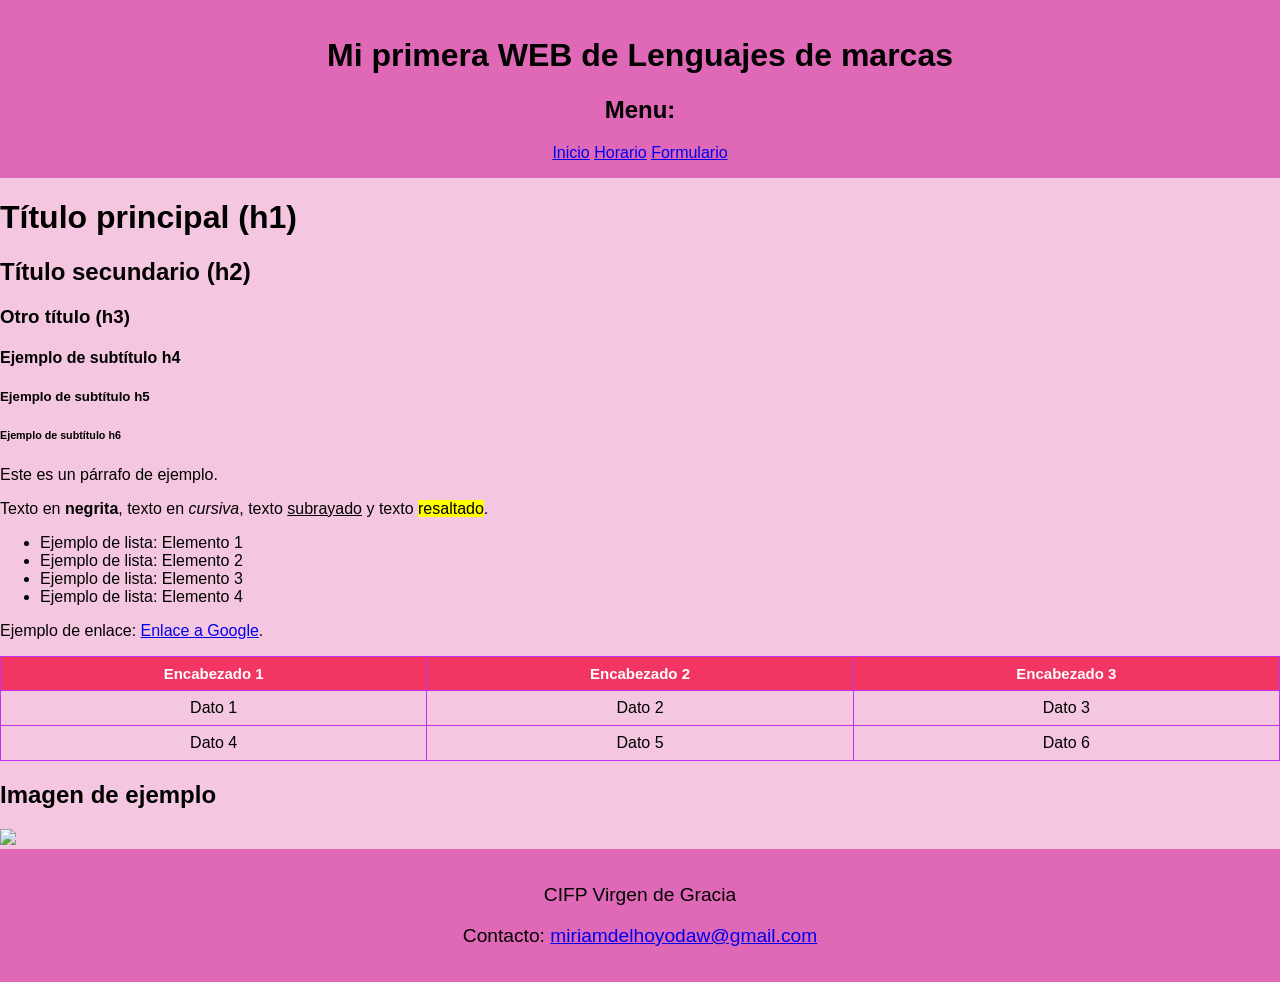
==== index.html @ cde8a62b "subir" ====
<!doctype html>
<html lang="es">
  <!-- Información del documento HTML -->
  <head>
    <meta charset="UTF-8" />
    <title>Inicio</title>

    <!-- en esta linea se enlaza el archivo de estilo (CSS)-->
    <link rel="stylesheet" href="CSS/estilo.css" />
  </head>

  <!--------BODY--(CUERPO)----------------------------------------------------->
  <body>
    <!-- HEADER (ENCABEZADO)-->
    <header>
      <h1>Mi primera WEB de Lenguajes de marcas</h1>
      <h2>Menu:</h2>
      <nav>
        <a href="index.html">Inicio</a>
        <a href="horario.html">Horario</a>
        <a href="formulario.html">Formulario</a>
      </nav>
    </header>

    <!-- MAIN (CONTENIDO)-->
    <main>
      <!-- Títulos -->
      <h1>Título principal (h1)</h1>
      <h2>Título secundario (h2)</h2>
      <h3>Otro título (h3)</h3>
      <h4>Ejemplo de subtítulo h4</h4>
      <h5>Ejemplo de subtítulo h5</h5>
      <h6>Ejemplo de subtítulo h6</h6>
      

      <!-- Texto -->
      <p>Este es un párrafo de ejemplo.</p>

      <p>
        Texto en <strong>negrita</strong>, texto en <em>cursiva</em>, texto
        <u>subrayado</u> y texto <mark>resaltado</mark>.
      </p>

      <ul>
        <li>Ejemplo de lista: Elemento 1</li>
        <li>Ejemplo de lista: Elemento 2</li>
        <li>Ejemplo de lista: Elemento 3</li>
        <li>Ejemplo de lista: Elemento 4</li>
      </ul>
      <p>
        Ejemplo de enlace:
        <a href="https://www.google.com">Enlace a Google</a>.
      </p>

      <table>
        <thead>
          <tr>
            <th>Encabezado 1</th>
            <th>Encabezado 2</th>
            <th>Encabezado 3</th>
          </tr>
        </thead>
        <tbody>
          <tr>
            <td>Dato 1</td>
            <td>Dato 2</td>
            <td>Dato 3</td>
          </tr>
          <tr>
            <td>Dato 4</td>
            <td>Dato 5</td>
            <td>Dato 6</td>
          </tr>
        </tbody>
      </table>

      <h2>Imagen de ejemplo</h2>
      <img src="C:\Users\DAW-11\Documents\LMSGI\MI-PRIMERA-WEB\IMG\setup.jpg" />
    </main>

    <!-- FOOTER (PIE DE PÁGINA)-->
    <footer>
      <p>CIFP Virgen de Gracia</p>
      <p>
        Contacto:
        <a href="mailto:miriamdelhoyodaw@gmail.com"
          >miriamdelhoyodaw@gmail.com</a
        >
      </p>
    </footer>
    <!--------------------------------------------------------------->
  </body>
</html>
---- CSS/estilo.css ----
header, footer{
    background-color: #df68b7;
    padding: 1rem;
    text-align: center;
}

footer{
    font-size: 1.2rem;
    text-align: center;
}

table {
    width: 100%;
    border-collapse: collapse;
   margin-top: 1rem;
}

th, td {
    border: 1px solid #bd35f3;
    padding: 0.5rem;
    text-align: left;
    text-align: center;
}

thead{
    background-color: #f33564;
    color: white;
    font-size: 15px;
}

.fdh{
    background-color: #db8a9f;
    color: rgb(2, 1, 1);
    font-size: 15px;
}

fieldest{
    background-color: #d4234f;
    color: white;
    font-size: 15px;
}

body {
    font-family: "comic sans ms", cursive, sans-serif;
    margin: 0;
    padding: 0;
    background-color: #f5c6e0;
}

.PRG {
    background-color: #67afeb;
    color: rgb(12, 11, 11);
    font-size: 15px;
}

.SINF {
    background-color: #e7e184;
    color: rgb(2, 1, 1);
    font-size: 15px;
}

.BD {
    background-color: #f17ea4;
    color: rgb(2, 1, 1);
    font-size: 15px;
}   

.LM {
    background-color: #e994fa;
    color: rgb(2, 1, 1);
    font-size: 15px;
}

.DIGI {
    background-color: #a9f3ca;
    color: rgb(2, 1, 1);
    font-size: 15px;
}

.PROYT  {
    background-color: #f5b29e;
    color: rgb(2, 1, 1);
    font-size: 15px;
}   

.ENT {
    background-color: #f5b29e;
    color: rgb(2, 1, 1);
    font-size: 15px;
}   

.SOST {
    background-color: #ec616d;
    color: rgb(2, 1, 1);
    font-size: 15px;
}
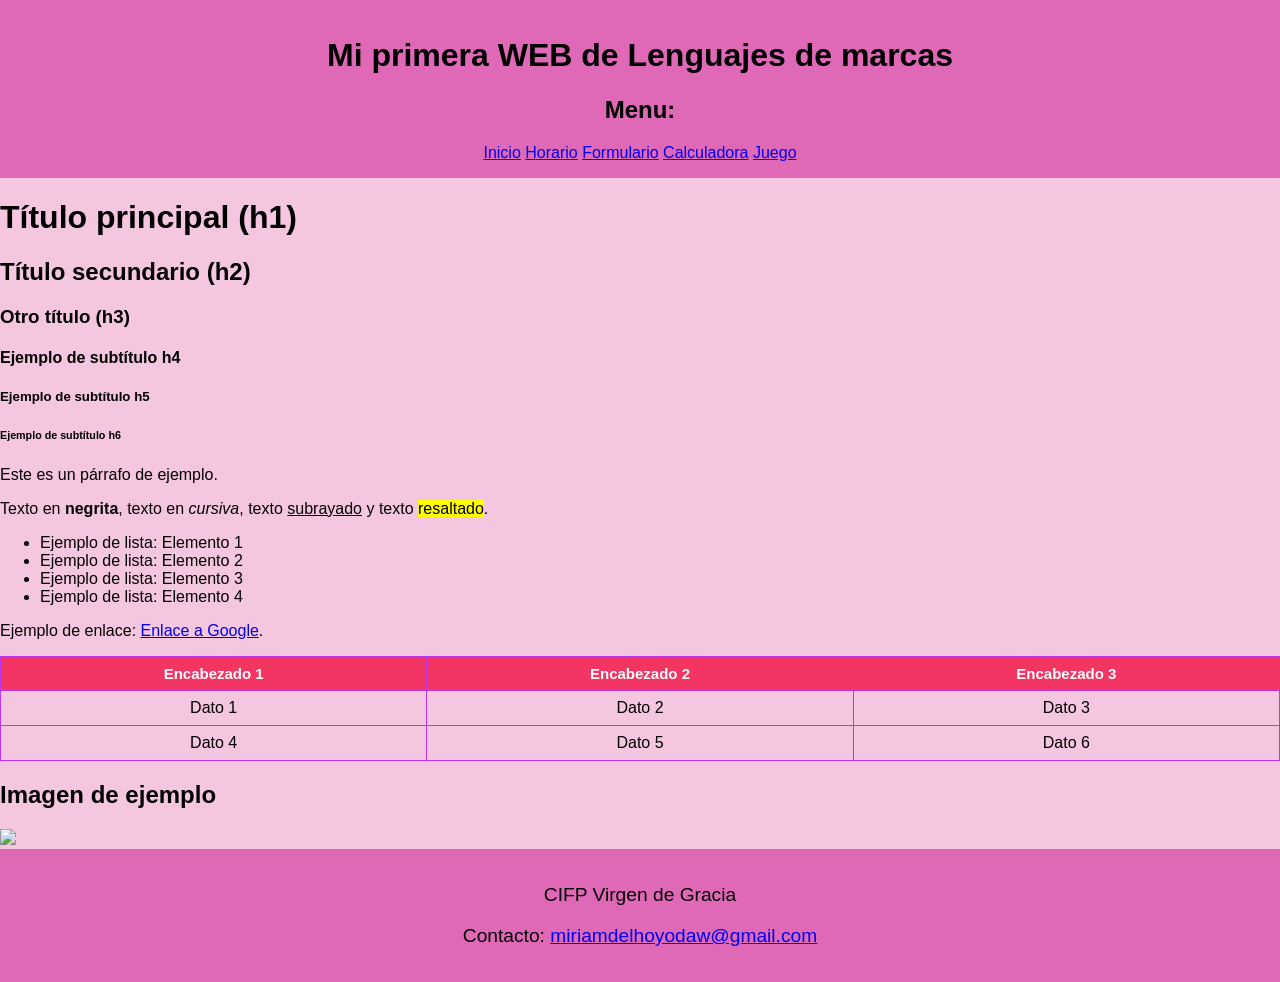
==== commit 8df60810: "subir" ====
--- a/index.html
+++ b/index.html
@@ -19,6 +19,8 @@
         <a href="index.html">Inicio</a>
         <a href="horario.html">Horario</a>
         <a href="formulario.html">Formulario</a>
+        <a href="calculadora.html">Calculadora</a>
+        <a href="PiedraPapelTijera.html">Juego</a> 
       </nav>
     </header>
 
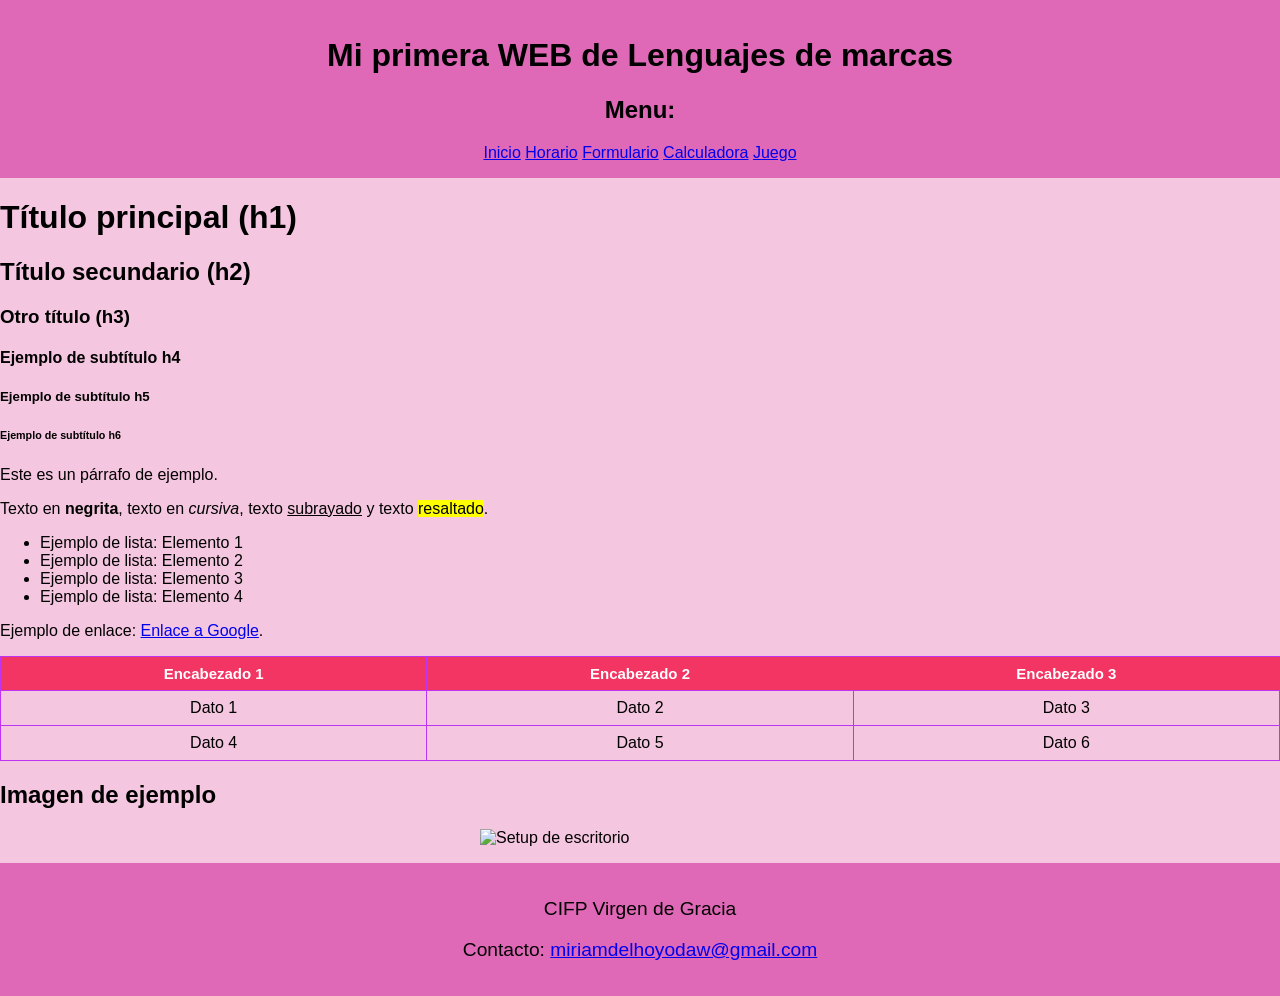
==== commit 657cd36e: "subir" ====
--- a/index.html
+++ b/index.html
@@ -6,7 +6,7 @@
     <title>Inicio</title>
 
     <!-- en esta linea se enlaza el archivo de estilo (CSS)-->
-    <link rel="stylesheet" href="CSS/estilo.css" />
+    <link rel="stylesheet" href="css/estilo.css" />
   </head>
 
   <!--------BODY--(CUERPO)----------------------------------------------------->
@@ -77,7 +77,7 @@
       </table>
 
       <h2>Imagen de ejemplo</h2>
-      <img src="C:\Users\DAW-11\Documents\LMSGI\MI-PRIMERA-WEB\IMG\setup.jpg" />
+      <img class="imagen-setup" src="img/setup.jpg" alt="Setup de escritorio" />
     </main>
 
     <!-- FOOTER (PIE DE PÁGINA)-->
--- a/css/estilo.css
+++ b/css/estilo.css
@@ -0,0 +1,104 @@
+header, footer{
+    background-color: #df68b7;
+    padding: 1rem;
+    text-align: center;
+}
+
+footer{
+    font-size: 1.2rem;
+    text-align: center;
+}
+
+table {
+    width: 100%;
+    border-collapse: collapse;
+   margin-top: 1rem;
+}
+
+th, td {
+    border: 1px solid #bd35f3;
+    padding: 0.5rem;
+    text-align: left;
+    text-align: center;
+}
+
+thead{
+    background-color: #f33564;
+    color: white;
+    font-size: 15px;
+}
+
+.fdh{
+    background-color: #db8a9f;
+    color: rgb(2, 1, 1);
+    font-size: 15px;
+}
+
+fieldest{
+    background-color: #d4234f;
+    color: white;
+    font-size: 15px;
+}
+
+body {
+    font-family: "comic sans ms", cursive, sans-serif;
+    margin: 0;
+    padding: 0;
+    background-color: #f5c6e0;
+}
+
+.imagen-setup {
+    display: block;
+    width: 100%;
+    max-width: 320px;
+    height: auto;
+    margin: 1rem auto;
+}
+
+.PRG {
+    background-color: #67afeb;
+    color: rgb(12, 11, 11);
+    font-size: 15px;
+}
+
+.SINF {
+    background-color: #e7e184;
+    color: rgb(2, 1, 1);
+    font-size: 15px;
+}
+
+.BD {
+    background-color: #f17ea4;
+    color: rgb(2, 1, 1);
+    font-size: 15px;
+}   
+
+.LM {
+    background-color: #e994fa;
+    color: rgb(2, 1, 1);
+    font-size: 15px;
+}
+
+.DIGI {
+    background-color: #a9f3ca;
+    color: rgb(2, 1, 1);
+    font-size: 15px;
+}
+
+.PROYT  {
+    background-color: #f5b29e;
+    color: rgb(2, 1, 1);
+    font-size: 15px;
+}   
+
+.ENT {
+    background-color: #f5b29e;
+    color: rgb(2, 1, 1);
+    font-size: 15px;
+}   
+
+.SOST {
+    background-color: #ec616d;
+    color: rgb(2, 1, 1);
+    font-size: 15px;
+}   
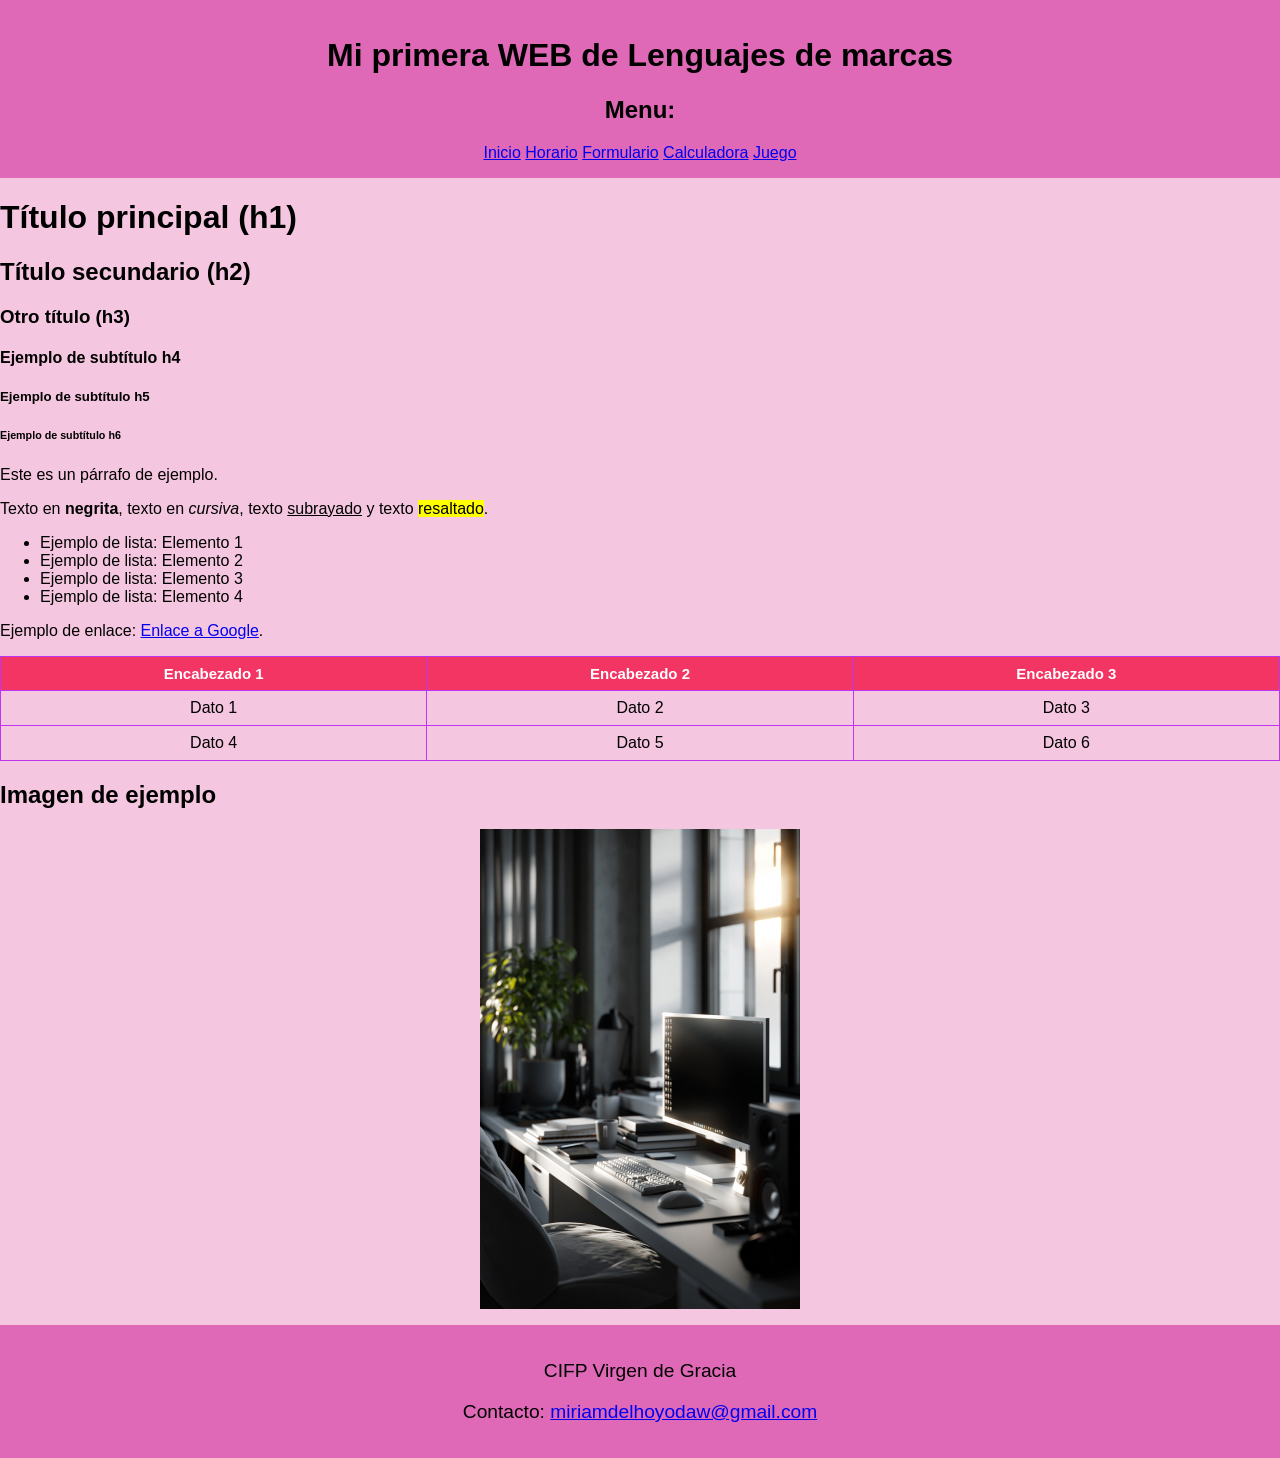
==== commit e0dcb763: "subir" ====
--- a/index.html
+++ b/index.html
@@ -77,7 +77,7 @@
       </table>
 
       <h2>Imagen de ejemplo</h2>
-      <img class="imagen-setup" src="img/setup.jpg" alt="Setup de escritorio" />
+      <img class="imagen-setup" src="IMG/setup.jpg" alt="Setup de escritorio" />
     </main>
 
     <!-- FOOTER (PIE DE PÁGINA)-->
--- a/css/estilo.css
+++ b/css/estilo.css
@@ -34,7 +34,7 @@
     font-size: 15px;
 }
 
-fieldest{
+fieldset{
     background-color: #d4234f;
     color: white;
     font-size: 15px;
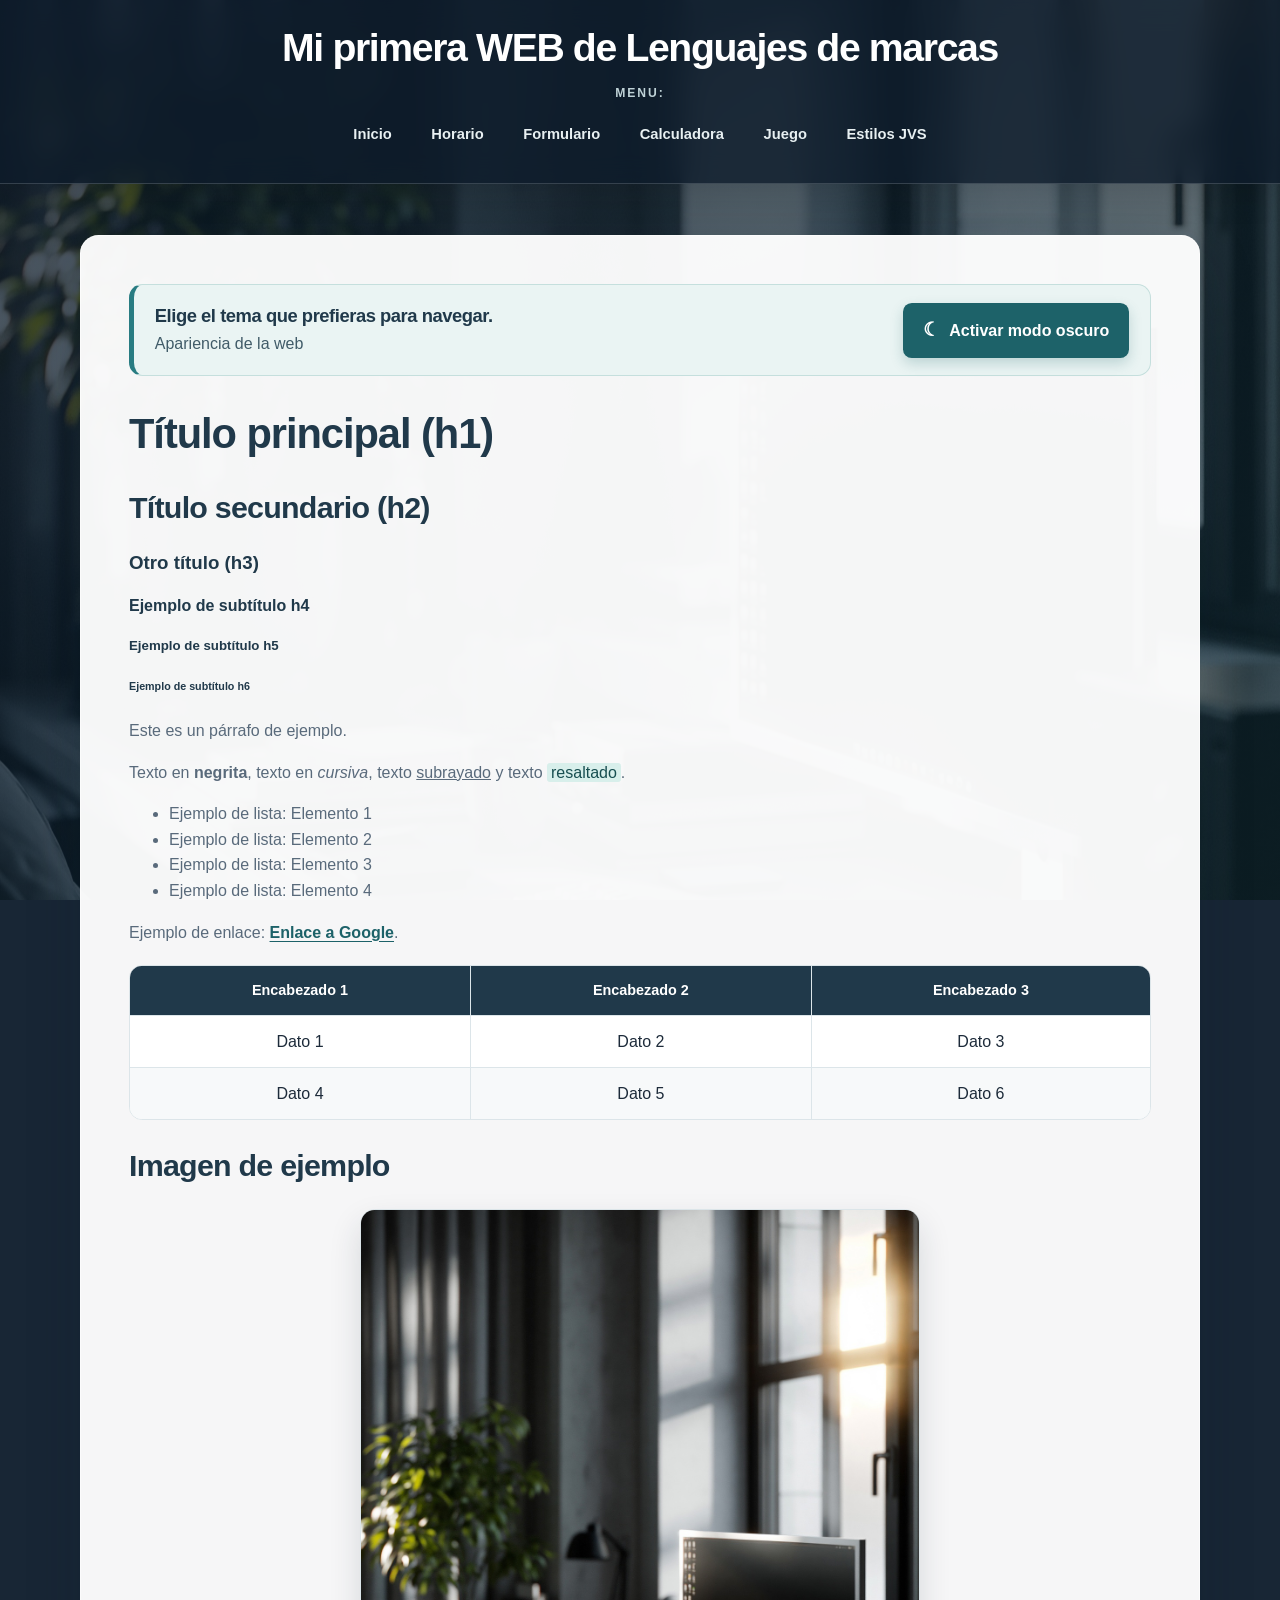
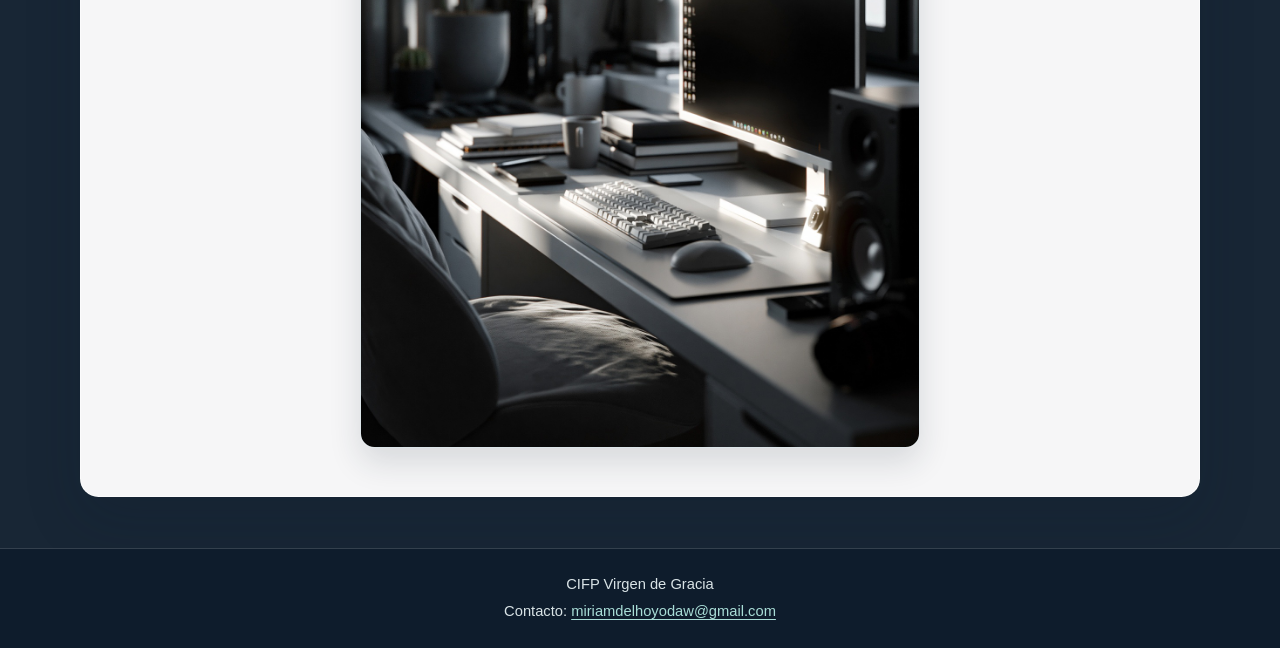
==== commit ab922d6d: "integrar modo oscuro y claro" ====
--- a/index.html
+++ b/index.html
@@ -7,6 +7,8 @@
 
     <!-- en esta linea se enlaza el archivo de estilo (CSS)-->
     <link rel="stylesheet" href="css/estilo.css" />
+    <link id="tema-oscuro" rel="stylesheet" href="css/oscuro.css" disabled />
+    <script src="js/cambiarmodo.js" defer></script>
   </head>
 
   <!--------BODY--(CUERPO)----------------------------------------------------->
@@ -20,12 +22,20 @@
         <a href="horario.html">Horario</a>
         <a href="formulario.html">Formulario</a>
         <a href="calculadora.html">Calculadora</a>
-        <a href="PiedraPapelTijera.html">Juego</a> 
+        <a href="PiedraPapelTijera.html">Juego</a>
+        <a href="EstilosJVS.html">Estilos JVS</a>
       </nav>
     </header>
 
     <!-- MAIN (CONTENIDO)-->
     <main>
+      <section class="selector-tema" aria-label="Apariencia de la web">
+        <div>
+          <h2>Elige el tema que prefieras para navegar.</h2>
+          <p>Apariencia de la web</p>
+        </div>
+        <button type="button" class="theme-toggle-home" data-cambiar-modo aria-pressed="false" onclick="cambiarModo()">Activar modo oscuro</button>
+      </section>
       <!-- Títulos -->
       <h1>Título principal (h1)</h1>
       <h2>Título secundario (h2)</h2>
--- a/css/estilo.css
+++ b/css/estilo.css
@@ -1,104 +1,537 @@
-header, footer{
-    background-color: #df68b7;
-    padding: 1rem;
+:root {
+    color-scheme: light;
+    --tinta: #1d2b3a;
+    --tinta-suave: #596a7b;
+    --papel: #ffffff;
+    --acento: #287c82;
+    --acento-oscuro: #1d6269;
+    --linea: #dce5e9;
+    --sombra: 0 1.25rem 3.5rem rgb(11 25 42 / 18%);
+}
+
+* {
+    box-sizing: border-box;
+}
+
+html {
+    scroll-behavior: smooth;
+}
+
+body {
+    display: flex;
+    min-height: 100vh;
+    flex-direction: column;
+    margin: 0;
+    color: var(--tinta);
+    background-color: #182635;
+    background-image:
+        linear-gradient(135deg, rgb(13 27 43 / 78%), rgb(20 49 59 / 58%)),
+        url("../IMG/setup.jpg");
+    background-position: center, center 42%;
+    background-size: cover;
+    background-attachment: fixed;
+    font-family: "Segoe UI", "Helvetica Neue", Arial, sans-serif;
+    font-size: 1rem;
+    line-height: 1.6;
+}
+
+body.pagina-formulario {
+    background-image:
+        linear-gradient(135deg, rgb(13 20 48 / 52%), rgb(37 19 53 / 38%)),
+        url("../IMG/formulario.jpg");
+    background-position: center, center;
+    background-size: cover;
+}
+
+body.pagina-horario {
+    background-image:
+        linear-gradient(135deg, rgb(13 27 43 / 70%), rgb(20 49 59 / 48%)),
+        url("../IMG/horario.jpg");
+    background-position: center, center;
+    background-size: cover;
+}
+
+body.pagina-horario main {
+    border-color: transparent;
+    background: transparent;
+    box-shadow: none;
+}
+
+body.pagina-horario main h1,
+body.pagina-horario main h2 {
+    color: #fff;
+}
+
+header,
+footer {
+    color: #f7fafb;
     text-align: center;
 }
 
-footer{
+header {
+    padding: 1.5rem clamp(1rem, 4vw, 3rem) 1.75rem;
+    border-bottom: 1px solid rgb(255 255 255 / 16%);
+    background: rgb(13 27 43 / 78%);
+    box-shadow: 0 0.6rem 2rem rgb(0 0 0 / 12%);
+    backdrop-filter: blur(14px);
+}
+
+header h1 {
+    margin: 0;
+    color: #fff;
+    font-size: clamp(1.65rem, 4vw, 2.45rem);
+    font-weight: 650;
+    letter-spacing: -0.035em;
+    line-height: 1.2;
+}
+
+header h2 {
+    margin: 0.8rem 0 0.65rem;
+    color: #bfd2d7;
+    font-size: 0.76rem;
+    font-weight: 700;
+    letter-spacing: 0.16em;
+    text-transform: uppercase;
+}
+
+nav {
+    display: flex;
+    flex-wrap: wrap;
+    justify-content: center;
+    gap: 0.45rem;
+}
+
+nav a,
+nav button {
+    display: inline-flex;
+    align-items: center;
+    min-height: 2.55rem;
+    padding: 0.5rem 0.95rem;
+    border: 1px solid transparent;
+    border-radius: 999px;
+    background: transparent;
+    color: #e8f0f2;
+    font-size: 0.92rem;
+    font-weight: 600;
+    text-decoration: none;
+    cursor: pointer;
+    transition: background-color 160ms ease, border-color 160ms ease, color 160ms ease;
+}
+
+nav a:hover,
+nav button:hover {
+    border-color: rgb(255 255 255 / 24%);
+    background: rgb(255 255 255 / 12%);
+    color: #fff;
+}
+
+nav a:focus-visible,
+a:focus-visible,
+button:focus-visible,
+input:focus-visible,
+select:focus-visible {
+    outline: 3px solid #65c5bd;
+    outline-offset: 3px;
+}
+
+main {
+    width: min(1120px, calc(100% - 2rem));
+    flex: 1;
+    margin: clamp(1.5rem, 4vw, 3.5rem) auto;
+    padding: clamp(1.25rem, 4vw, 3rem);
+    overflow-x: auto;
+    border: 1px solid rgb(255 255 255 / 65%);
+    border-radius: 1.15rem;
+    background: rgb(255 255 255 / 96%);
+    box-shadow: var(--sombra);
+}
+
+.selector-tema {
+    display: flex;
+    flex-wrap: wrap;
+    align-items: center;
+    justify-content: space-between;
+    gap: 1rem;
+    margin-bottom: 2rem;
+    padding: 1.1rem 1.3rem;
+    border: 1px solid #c5dfdd;
+    border-left: 5px solid var(--acento);
+    border-radius: 0.85rem;
+    background: #eaf4f3;
+}
+
+.selector-tema h2 {
+    margin: 0;
+    color: #20394a;
+    font-size: 1.15rem;
+}
+
+.selector-tema p {
+    margin: 0.25rem 0 0;
+    color: #405b68;
+}
+
+main .selector-tema button.theme-toggle-home {
+    min-height: 3.25rem;
+    padding: 0.75rem 1.25rem;
+    background: var(--acento-oscuro);
+    box-shadow: 0 0.35rem 0.8rem rgb(29 98 105 / 22%);
+    font-size: 1rem;
+}
+
+main .selector-tema button.theme-toggle-home::before {
+    margin-right: 0.55rem;
+    content: "☾";
     font-size: 1.2rem;
-    text-align: center;
+}
+
+main .selector-tema button.theme-toggle-home[aria-pressed="true"]::before {
+    content: "☀";
+}
+
+main .selector-tema button.theme-toggle-home:hover {
+    background: #124e55;
+}
+
+@media (max-width: 520px) {
+    .selector-tema button.theme-toggle-home {
+        width: 100%;
+    }
+}
+
+main h1,
+main h2,
+main h3,
+main h4,
+main h5,
+main h6 {
+    color: #20394a;
+    line-height: 1.25;
+}
+
+main h1,
+main h2 {
+    letter-spacing: -0.025em;
+}
+
+main h1 {
+    font-size: clamp(1.8rem, 4vw, 2.6rem);
+}
+
+main h2 {
+    font-size: clamp(1.4rem, 3vw, 1.9rem);
+}
+
+main p,
+main li {
+    color: var(--tinta-suave);
+}
+
+main a {
+    color: var(--acento-oscuro);
+    font-weight: 600;
+    text-underline-offset: 0.2em;
+}
+
+main a:hover {
+    color: #124e55;
+}
+
+mark {
+    padding: 0.05em 0.25em;
+    border-radius: 0.2em;
+    background: #d8efeb;
+    color: #174e50;
 }
 
 table {
     width: 100%;
-    border-collapse: collapse;
-   margin-top: 1rem;
-}
-
-th, td {
-    border: 1px solid #bd35f3;
-    padding: 0.5rem;
-    text-align: left;
+    margin-top: 1.25rem;
+    overflow: hidden;
+    border: 1px solid var(--linea);
+    border-collapse: separate;
+    border-spacing: 0;
+    border-radius: 0.8rem;
+    background: var(--papel);
+}
+
+th,
+td {
+    padding: 0.8rem 0.7rem;
+    border-right: 1px solid var(--linea);
+    border-bottom: 1px solid var(--linea);
     text-align: center;
 }
 
-thead{
-    background-color: #f33564;
-    color: white;
-    font-size: 15px;
-}
-
-.fdh{
-    background-color: #db8a9f;
-    color: rgb(2, 1, 1);
-    font-size: 15px;
-}
-
-fieldset{
-    background-color: #d4234f;
-    color: white;
-    font-size: 15px;
-}
-
-body {
-    font-family: "comic sans ms", cursive, sans-serif;
-    margin: 0;
-    padding: 0;
-    background-color: #f5c6e0;
+th:last-child,
+td:last-child {
+    border-right: 0;
+}
+
+tbody tr:last-child td {
+    border-bottom: 0;
+}
+
+thead {
+    background: #20394a;
+    color: #fff;
+    font-size: 0.9rem;
+}
+
+thead th,
+thead td {
+    color: #fff;
+    font-weight: 650;
+}
+
+tbody tr:nth-child(even) {
+    background: #f7f9fa;
+}
+
+tbody tr:hover {
+    background: #edf5f4;
+}
+
+.fdh {
+    background: #e9f1f3;
+    color: var(--tinta);
+    font-size: 0.95rem;
+}
+
+fieldset {
+    margin: 0 0 1rem;
+    padding: clamp(1rem, 3vw, 1.5rem);
+    border: 1px solid var(--linea);
+    border-radius: 0.85rem;
+    background: linear-gradient(145deg, #fff, #f7f9fa);
+    color: var(--tinta);
+}
+
+legend {
+    padding: 0 0.5rem;
+    color: var(--acento-oscuro);
+    font-size: 0.82rem;
+    font-weight: 750;
+    letter-spacing: 0.08em;
+    text-transform: uppercase;
+}
+
+label {
+    color: #31485a;
+    font-weight: 600;
+}
+
+input:not([type="checkbox"]):not([type="radio"]):not([type="range"]):not([type="color"]),
+select {
+    width: min(100%, 32rem);
+    min-height: 2.8rem;
+    padding: 0.65rem 0.8rem;
+    border: 1px solid #cbd8dd;
+    border-radius: 0.55rem;
+    background: #fff;
+    color: var(--tinta);
+    font: inherit;
+}
+
+input[type="checkbox"],
+input[type="radio"],
+input[type="range"],
+input[type="color"] {
+    accent-color: var(--acento);
+}
+
+input::placeholder {
+    color: #82909b;
+}
+
+button,
+input[type="submit"] {
+    min-height: 2.8rem;
+    padding: 0.65rem 1.2rem;
+    border: 0;
+    border-radius: 0.55rem;
+    background: var(--acento);
+    color: #fff;
+    font: inherit;
+    font-weight: 700;
+    cursor: pointer;
+    transition: background-color 160ms ease, transform 160ms ease;
+}
+
+button:hover,
+input[type="submit"]:hover {
+    transform: translateY(-1px);
+    background: var(--acento-oscuro);
 }
 
 .imagen-setup {
     display: block;
-    width: 100%;
-    max-width: 320px;
+    width: min(100%, 560px);
     height: auto;
-    margin: 1rem auto;
+    margin: 1.5rem auto 0;
+    border: 1px solid var(--linea);
+    border-radius: 0.9rem;
+    box-shadow: 0 0.9rem 2rem rgb(29 43 58 / 14%);
+}
+
+.PRG,
+.SINF,
+.BD,
+.LM,
+.DIGI,
+.PROYT,
+.ENT,
+.SOST {
+    color: #20394a;
+    font-size: 0.9rem;
+    font-weight: 600;
 }
 
 .PRG {
-    background-color: #67afeb;
-    color: rgb(12, 11, 11);
-    font-size: 15px;
+    background: #dcecf4;
 }
 
 .SINF {
-    background-color: #e7e184;
-    color: rgb(2, 1, 1);
-    font-size: 15px;
+    background: #e9e9d8;
 }
 
 .BD {
-    background-color: #f17ea4;
-    color: rgb(2, 1, 1);
-    font-size: 15px;
-}   
+    background: #f2e3e1;
+}
 
 .LM {
-    background-color: #e994fa;
-    color: rgb(2, 1, 1);
-    font-size: 15px;
+    background: #e9e1f1;
 }
 
 .DIGI {
-    background-color: #a9f3ca;
-    color: rgb(2, 1, 1);
-    font-size: 15px;
-}
-
-.PROYT  {
-    background-color: #f5b29e;
-    color: rgb(2, 1, 1);
-    font-size: 15px;
-}   
-
+    background: #deeee5;
+}
+
+.PROYT,
 .ENT {
-    background-color: #f5b29e;
-    color: rgb(2, 1, 1);
-    font-size: 15px;
-}   
+    background: #f1e8dc;
+}
 
 .SOST {
-    background-color: #ec616d;
-    color: rgb(2, 1, 1);
-    font-size: 15px;
-}   +    background: #f4e3e3;
+}
+
+body.pagina-horario table {
+    border-color: rgb(255 255 255 / 28%);
+    background: rgb(25 28 51 / 38%);
+}
+
+body.pagina-horario th,
+body.pagina-horario td {
+    border-color: rgb(255 255 255 / 22%);
+}
+
+body.pagina-horario thead {
+    background: rgb(42 32 64 / 88%);
+}
+
+body.pagina-horario tbody tr {
+    background: rgb(28 39 61 / 62%);
+}
+
+body.pagina-horario tbody tr:nth-child(even) {
+    background: rgb(48 38 68 / 66%);
+}
+
+body.pagina-horario tbody tr:hover {
+    filter: brightness(1.18);
+}
+
+body.pagina-horario tbody td {
+    color: #fff;
+}
+
+body.pagina-horario td.PRG {
+    background: rgb(57 91 125 / 88%);
+    color: #fff;
+}
+
+body.pagina-horario td.SINF {
+    background: rgb(46 105 111 / 88%);
+    color: #fff;
+}
+
+body.pagina-horario td.BD {
+    background: rgb(119 67 91 / 88%);
+    color: #fff;
+}
+
+body.pagina-horario td.LM {
+    background: rgb(89 70 119 / 88%);
+    color: #fff;
+}
+
+body.pagina-horario td.DIGI {
+    background: rgb(49 105 91 / 88%);
+    color: #fff;
+}
+
+body.pagina-horario td.PROYT,
+body.pagina-horario td.ENT {
+    background: rgb(126 91 65 / 88%);
+    color: #fff;
+}
+
+body.pagina-horario td.SOST {
+    background: rgb(127 69 83 / 88%);
+    color: #fff;
+}
+
+footer {
+    padding: 1.25rem 1rem;
+    border-top: 1px solid rgb(255 255 255 / 16%);
+    background: rgb(13 27 43 / 82%);
+    backdrop-filter: blur(12px);
+}
+
+footer p {
+    margin: 0.25rem 0;
+    color: #d9e3e6;
+    font-size: 0.92rem;
+}
+
+footer a {
+    color: #a9ddd7;
+    text-underline-offset: 0.2em;
+}
+
+@media (max-width: 640px) {
+    body {
+        background-attachment: scroll;
+    }
+
+    nav {
+        gap: 0.2rem;
+    }
+
+    nav a {
+        padding-inline: 0.7rem;
+        font-size: 0.88rem;
+    }
+
+    main {
+        width: calc(100% - 1rem);
+        margin-block: 1rem;
+        padding: 1.1rem;
+        border-radius: 0.85rem;
+    }
+
+    th,
+    td {
+        padding: 0.65rem 0.5rem;
+    }
+}
+
+@media (prefers-reduced-motion: reduce) {
+    *,
+    *::before,
+    *::after {
+        scroll-behavior: auto !important;
+        transition-duration: 0.01ms !important;
+    }
+}
--- a/css/oscuro.css
+++ b/css/oscuro.css
@@ -0,0 +1,160 @@
+:root {
+    color-scheme: dark;
+    --tinta: #edf4f6;
+    --tinta-suave: #d3e0e4;
+    --papel: #172a38;
+    --acento: #3ca6a0;
+    --acento-oscuro: #66c8bf;
+    --linea: #3b505b;
+}
+
+body {
+    background-color: #101b28;
+    color: var(--tinta);
+}
+
+header {
+    border-color: rgb(255 255 255 / 18%);
+    background: rgb(7 17 29 / 92%);
+}
+
+header h2 {
+    color: #b7d2d3;
+}
+
+footer {
+    border-color: rgb(255 255 255 / 18%);
+    background: rgb(7 17 29 / 78%);
+}
+
+nav a,
+nav button {
+    color: #e8f0f2;
+}
+
+nav a:hover,
+nav button:hover {
+    border-color: rgb(102 200 191 / 55%);
+    background: rgb(60 166 160 / 22%);
+    color: #fff;
+}
+
+main {
+    border-color: rgb(150 184 194 / 30%);
+    background: rgb(16 32 45 / 96%);
+    color: var(--tinta);
+    box-shadow: 0 1.25rem 3.5rem rgb(0 0 0 / 35%);
+}
+
+.selector-tema {
+    border-color: #3b6970;
+    border-left-color: #66c8bf;
+    background: #1d3341;
+}
+
+.selector-tema h2 {
+    color: #f2f8f9;
+}
+
+.selector-tema p {
+    color: #d3e0e4;
+}
+
+main h1,
+main h2,
+main h3,
+main h4,
+main h5,
+main h6 {
+    color: #f2f8f9;
+}
+
+main p,
+main li {
+    color: var(--tinta-suave);
+}
+
+main a,
+main a:hover {
+    color: #76d6cd;
+}
+
+table {
+    border-color: var(--linea);
+    background: var(--papel);
+}
+
+th,
+td {
+    border-color: var(--linea);
+    color: var(--tinta);
+}
+
+thead {
+    background: #20394a;
+}
+
+tbody tr:nth-child(even) {
+    background: #1d3341;
+}
+
+tbody tr:hover {
+    background: #29444f;
+}
+
+fieldset {
+    border-color: var(--linea);
+    background: linear-gradient(145deg, #1d3341, #172a38);
+    color: var(--tinta);
+}
+
+legend,
+label {
+    color: #b9e6df;
+}
+
+input:not([type="checkbox"]):not([type="radio"]):not([type="range"]):not([type="color"]),
+select {
+    border-color: #526a76;
+    background: #10212e;
+    color: #f4f8f9;
+}
+
+input::placeholder {
+    color: #a9bac2;
+}
+
+mark {
+    background: #355b58;
+    color: #f0fffc;
+}
+
+button,
+input[type="submit"] {
+    background: #287c82;
+    color: #fff;
+}
+
+button:hover,
+input[type="submit"]:hover {
+    background: #359892;
+}
+
+nav button.theme-toggle {
+    border-color: rgb(255 255 255 / 20%);
+    background: transparent;
+}
+
+nav button.theme-toggle:hover {
+    background: rgb(60 166 160 / 22%);
+}
+
+body.pagina-horario main {
+    background: transparent;
+    box-shadow: none;
+}
+
+body.pagina-horario main h1,
+body.pagina-horario main h2 {
+    color: #fff;
+}
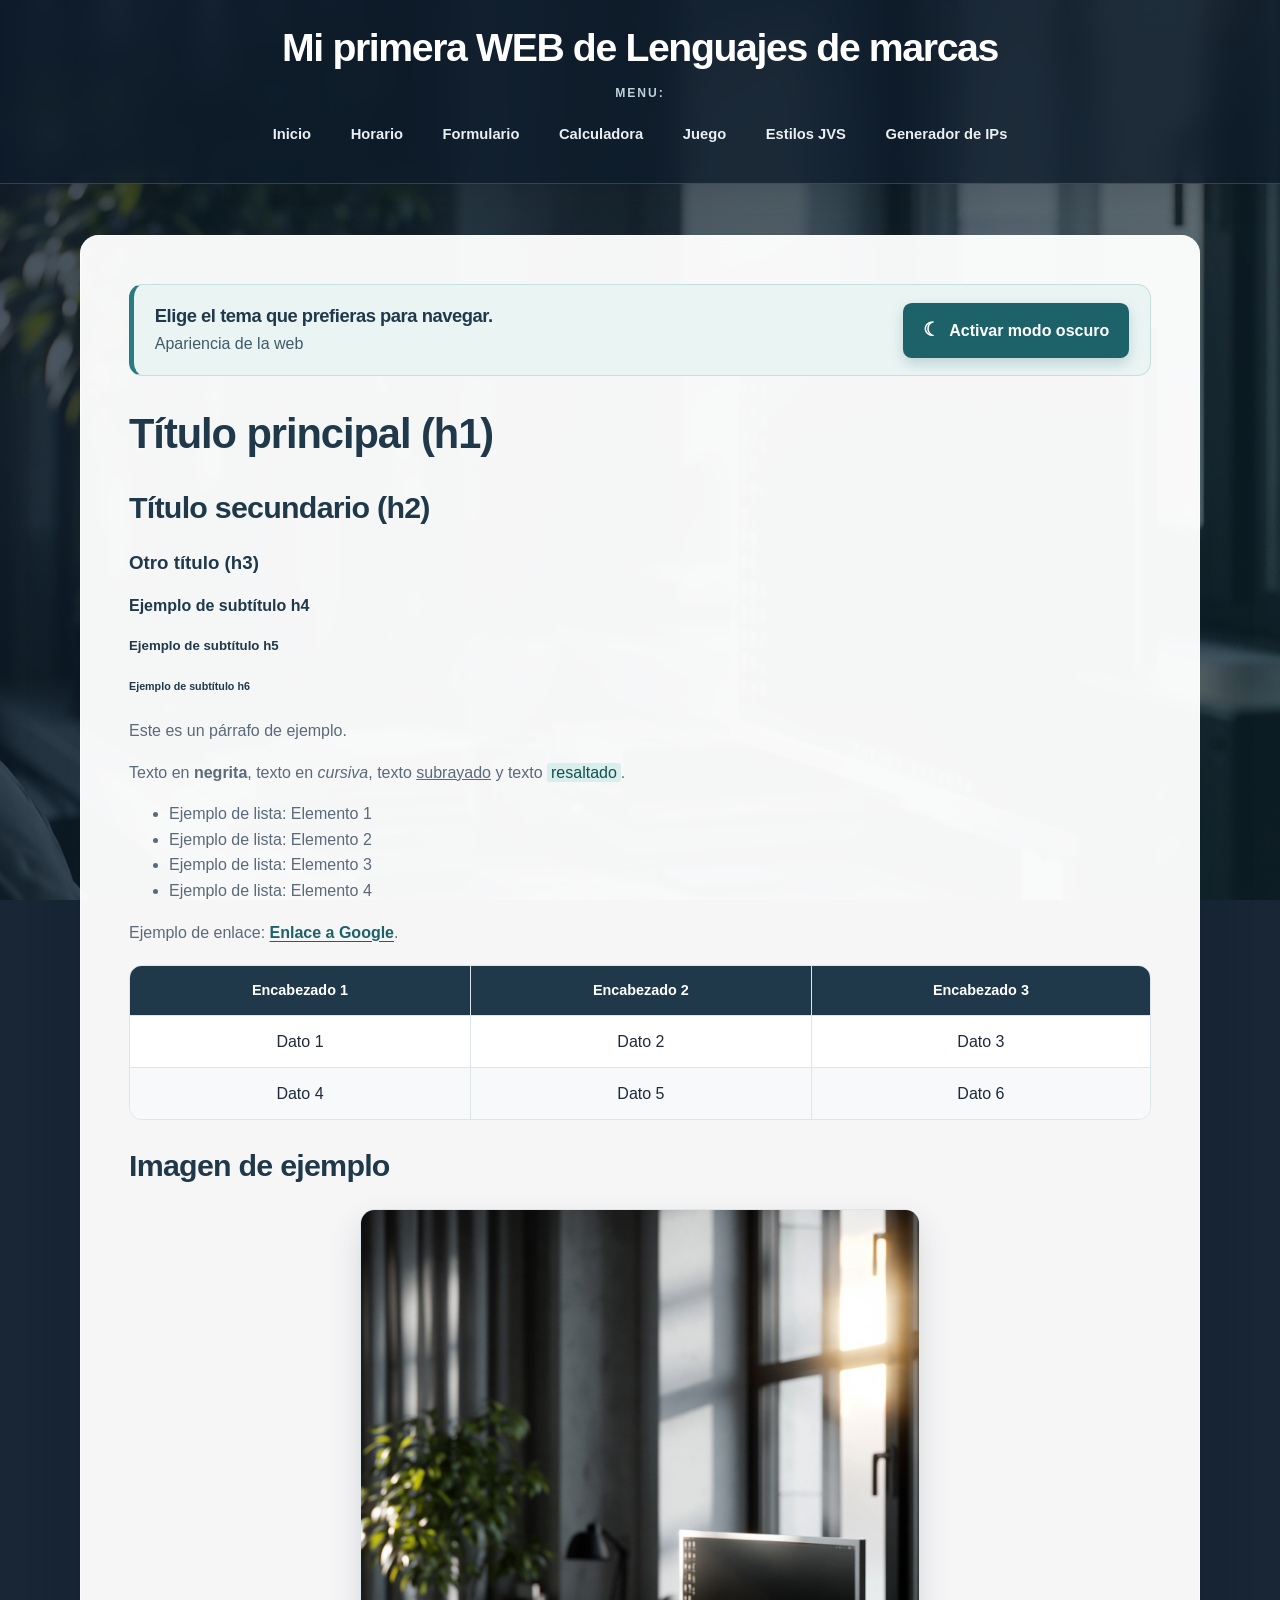
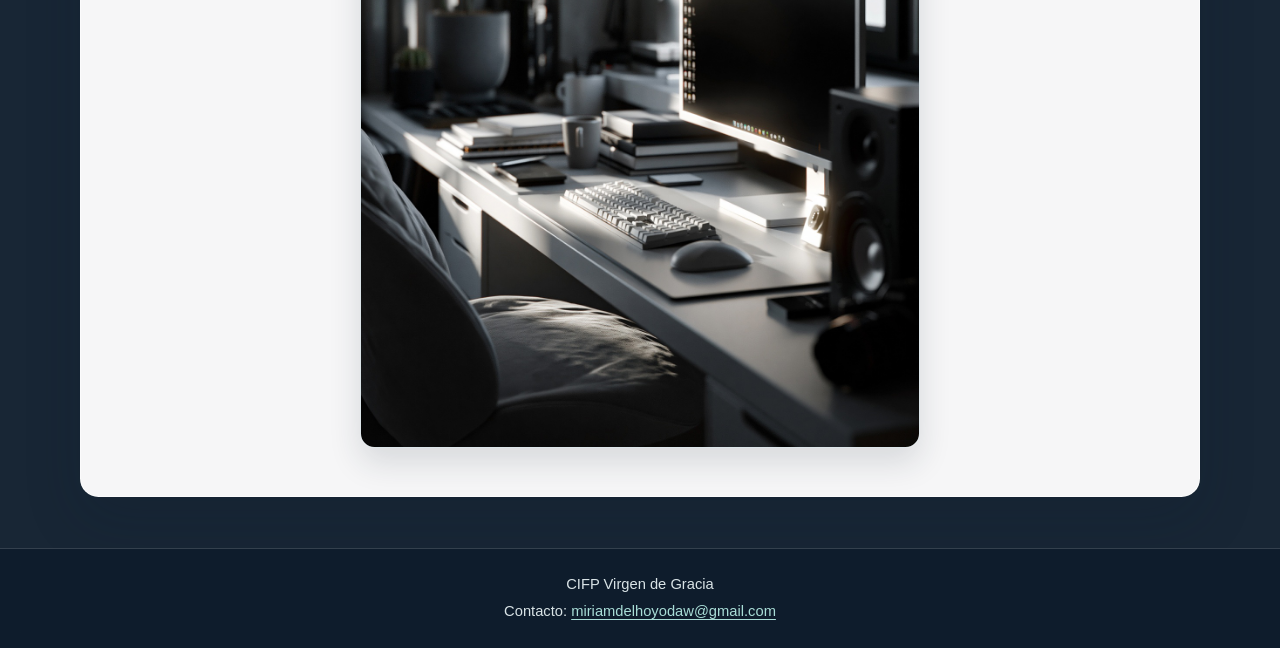
==== commit 03bf2dc4: "versión 23 noviembre" ====
--- a/index.html
+++ b/index.html
@@ -24,6 +24,7 @@
         <a href="calculadora.html">Calculadora</a>
         <a href="PiedraPapelTijera.html">Juego</a>
         <a href="EstilosJVS.html">Estilos JVS</a>
+        <a href="generadorip.html">Generador de IPs</a>
       </nav>
     </header>
 
--- a/css/oscuro.css
+++ b/css/oscuro.css
@@ -157,4 +157,34 @@
 body.pagina-horario main h1,
 body.pagina-horario main h2 {
     color: #fff;
-}+}
+
+body .contenedor {
+    border-color: rgb(150 184 194 / 30%);
+    background: rgb(16 32 45 / 96%);
+    color: var(--tinta);
+    box-shadow: 0 1.25rem 3.5rem rgb(0 0 0 / 35%);
+}
+
+body .contenedor h1,
+body .contenedor h2 {
+    color: #f2f8f9;
+}
+
+body .contenedor > p,
+body .contenedor section > p,
+body .contenedor label {
+    color: var(--tinta-suave);
+}
+
+body .contenedor input {
+    border-color: #526a76;
+    background: #10212e;
+    color: #f4f8f9;
+}
+
+body .contenedor #resultado {
+    border-color: #3b6970;
+    background: #1d3341;
+    color: #edf4f6;
+}
